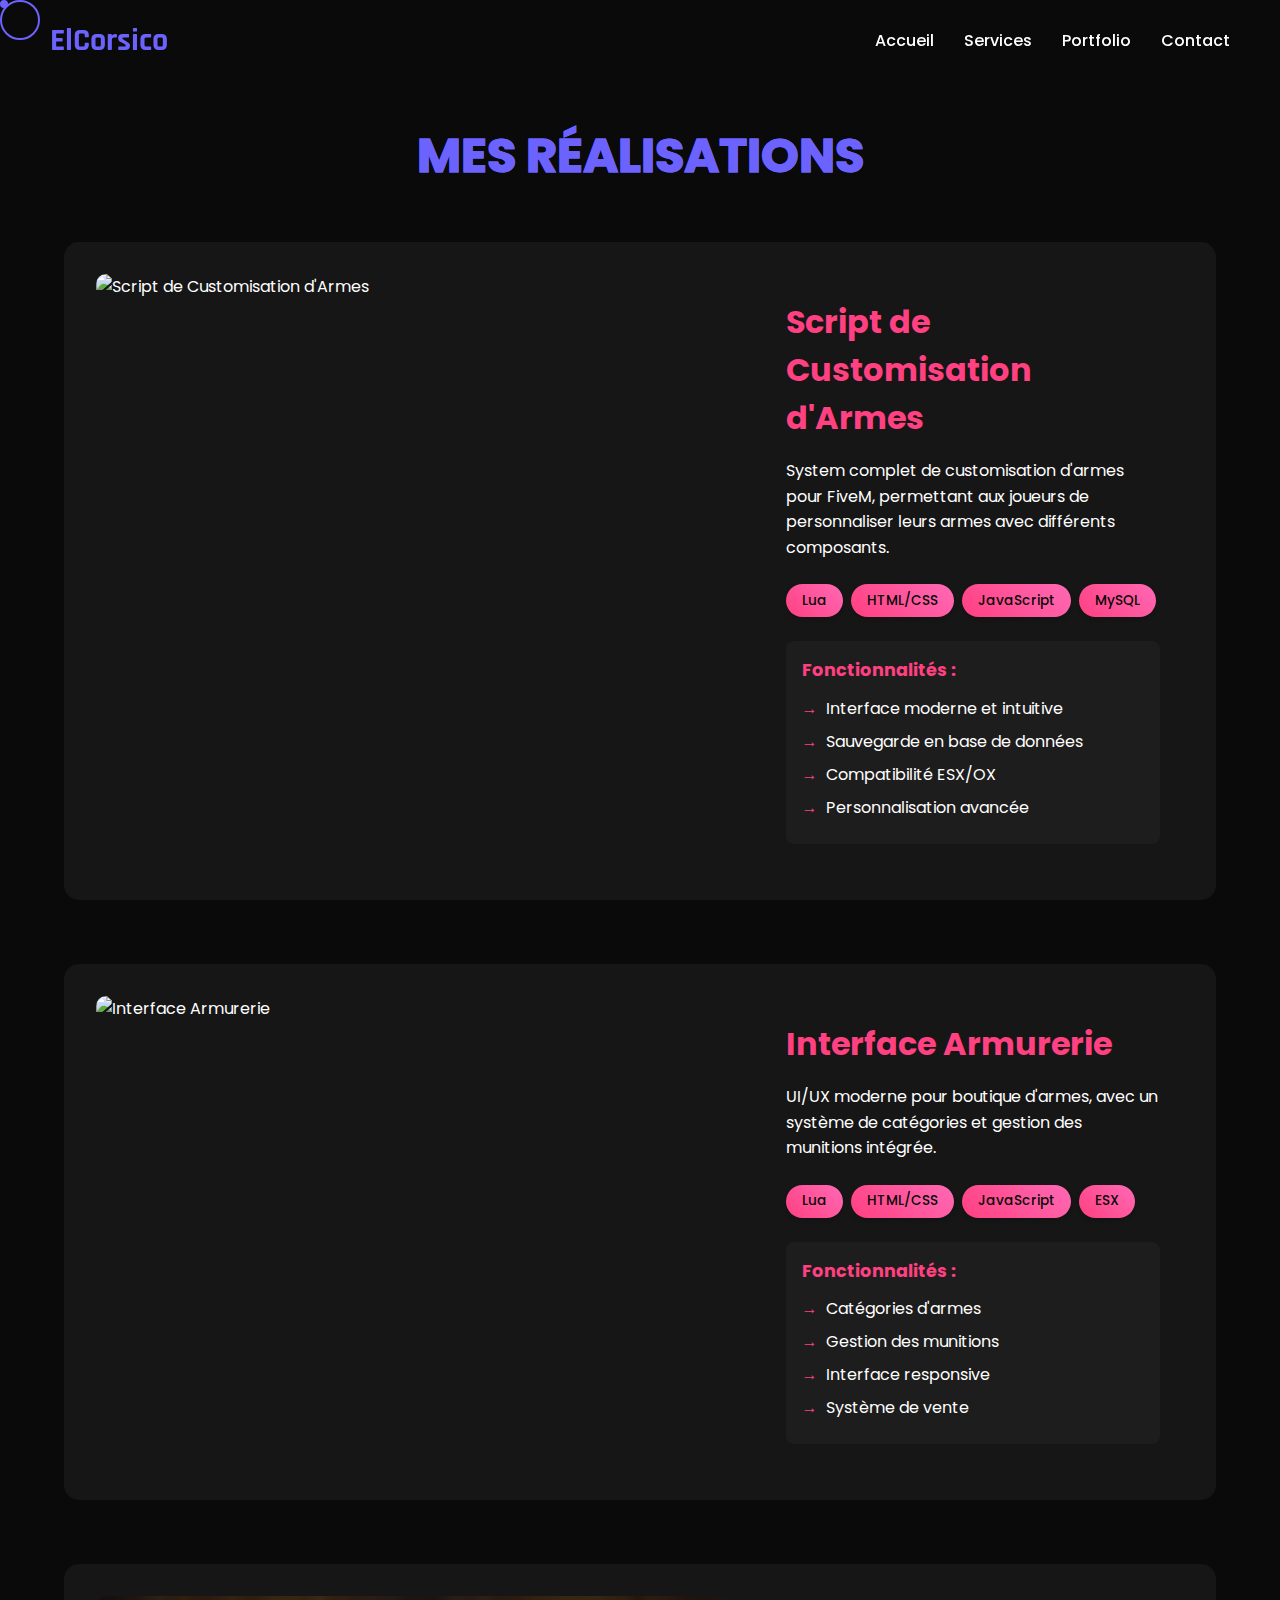
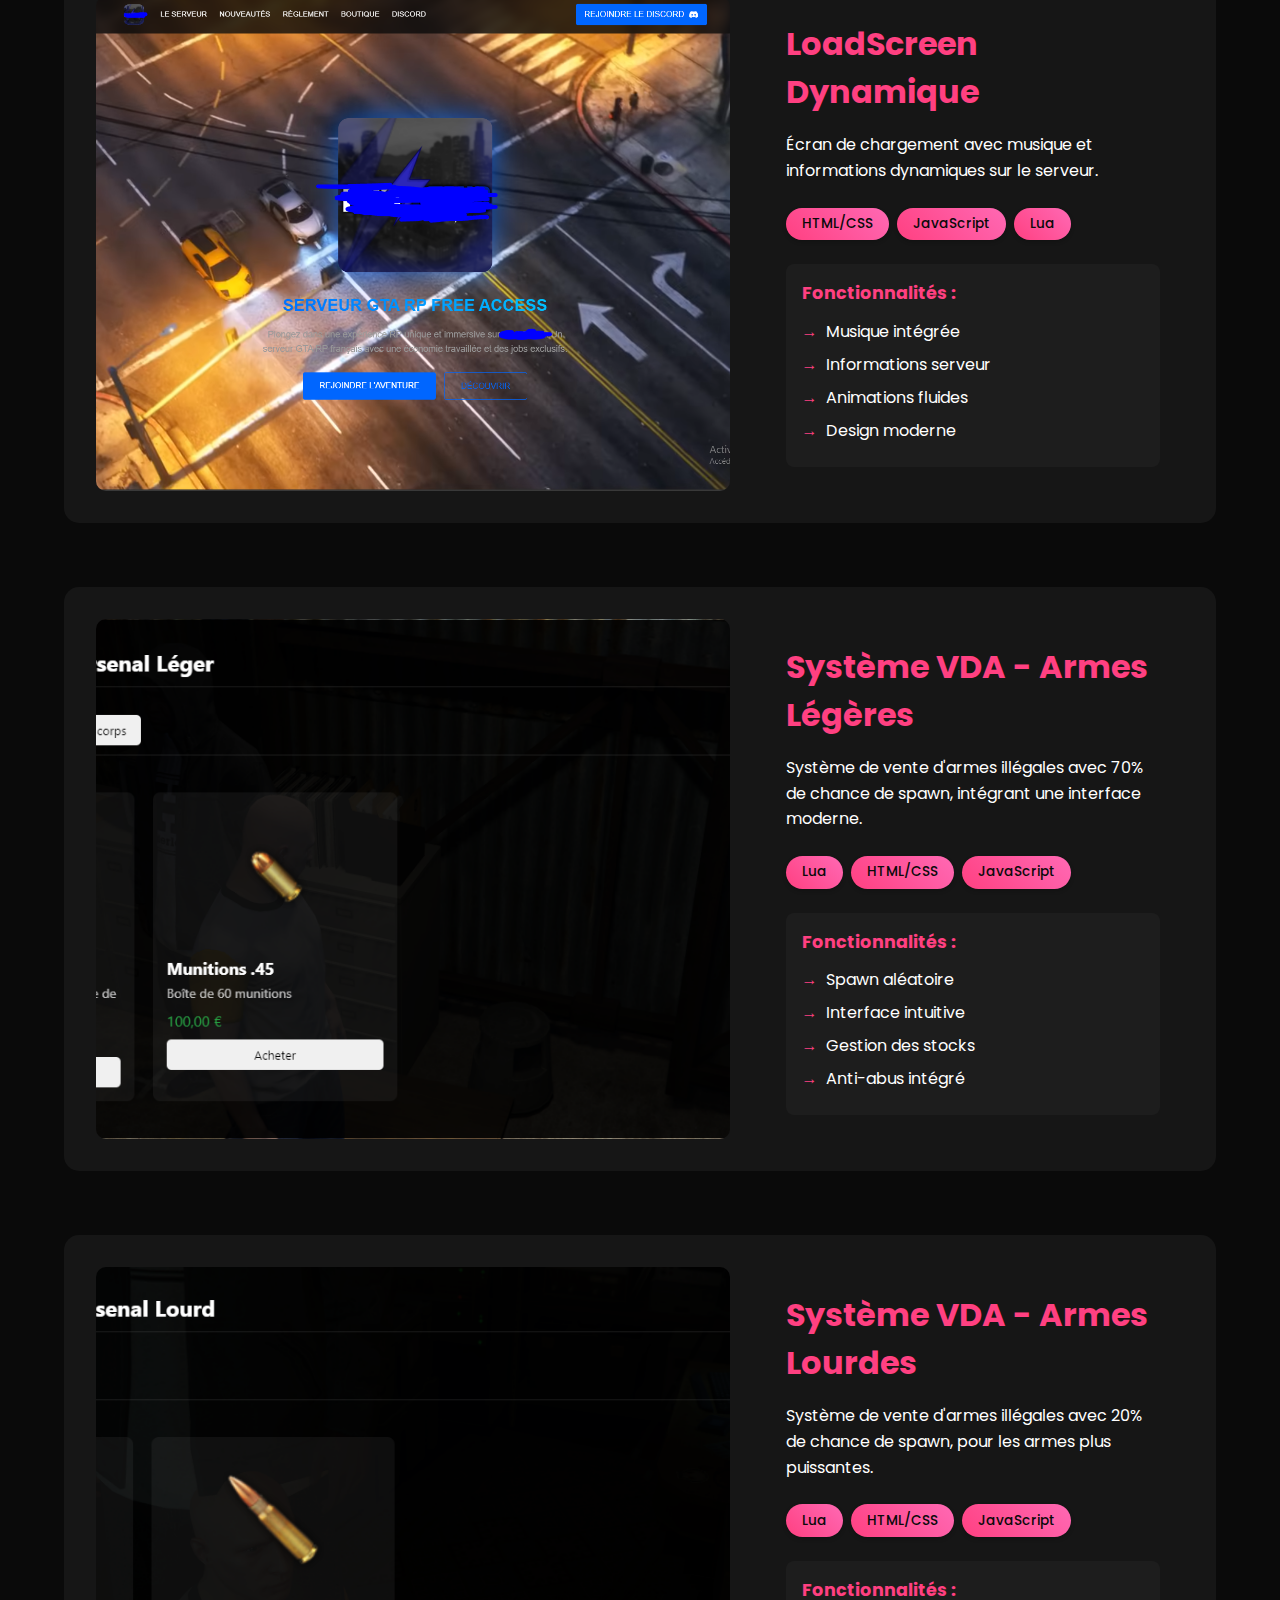
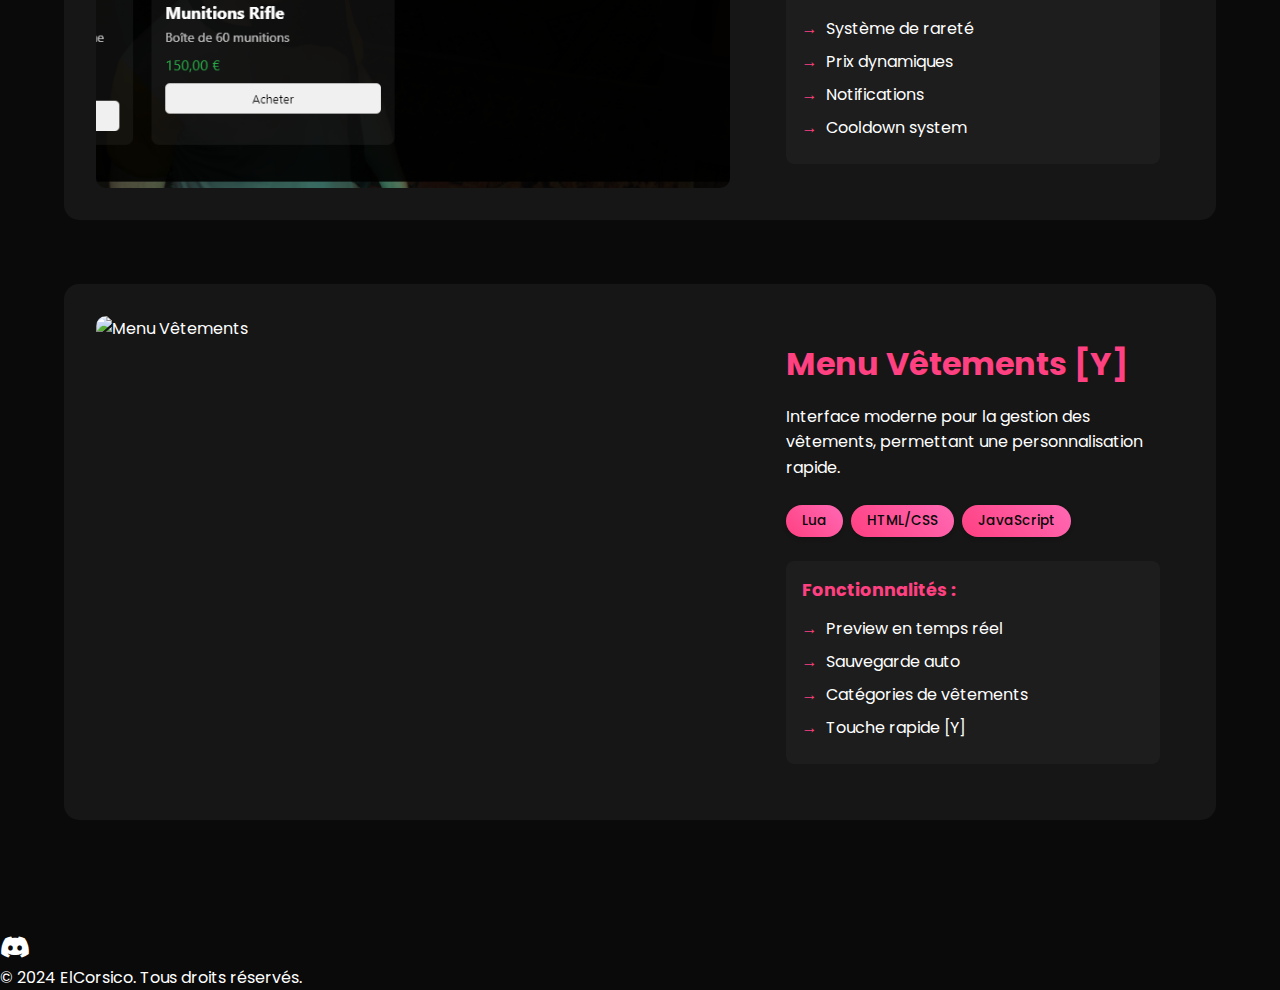
==== realisations.html @ cbb89001 "feat: ajout de la page réalisations avec tous les projets" ====
<!DOCTYPE html>
<html lang="fr">
<head>
    <meta charset="UTF-8">
    <meta name="viewport" content="width=device-width, initial-scale=1.0">
    <title>Réalisations - ElCorsico</title>
    <link rel="stylesheet" href="css/style.css">
    <link rel="stylesheet" href="https://cdnjs.cloudflare.com/ajax/libs/font-awesome/6.0.0/css/all.min.css">
    <link href="https://fonts.googleapis.com/css2?family=Poppins:wght@300;400;500;600;700&family=Rajdhani:wght@300;400;500;600;700&display=swap" rel="stylesheet">
</head>
<body>
    <div class="cursor"></div>
    <div class="cursor-follower"></div>

    <div class="loading-screen">
        <div class="loading-animation">
            <div class="circle"></div>
            <div class="circle"></div>
            <div class="circle"></div>
        </div>
    </div>

    <nav class="navbar">
        <div class="logo">ElCorsico</div>
        <div class="nav-links">
            <a href="index.html#home" class="nav-link">Accueil</a>
            <a href="index.html#services" class="nav-link">Services</a>
            <a href="index.html#portfolio" class="nav-link">Portfolio</a>
            <a href="index.html#contact" class="nav-link">Contact</a>
        </div>
    </nav>

    <section class="realisations-page">
        <h1 class="section-title" data-text="MES RÉALISATIONS">MES RÉALISATIONS</h1>
        
        <div class="realisations-grid">
            <!-- Script de Customisation d'Armes -->
            <div class="realisation-item">
                <div class="realisation-image">
                    <img src="assets/project1.png" alt="Script de Customisation d'Armes">
                </div>
                <div class="realisation-content">
                    <h3>Script de Customisation d'Armes</h3>
                    <p class="realisation-description">System complet de customisation d'armes pour FiveM, permettant aux joueurs de personnaliser leurs armes avec différents composants.</p>
                    <div class="realisation-tech">
                        <span class="tech-tag">Lua</span>
                        <span class="tech-tag">HTML/CSS</span>
                        <span class="tech-tag">JavaScript</span>
                        <span class="tech-tag">MySQL</span>
                    </div>
                    <div class="realisation-features">
                        <h4>Fonctionnalités :</h4>
                        <ul>
                            <li>Interface moderne et intuitive</li>
                            <li>Sauvegarde en base de données</li>
                            <li>Compatibilité ESX/OX</li>
                            <li>Personnalisation avancée</li>
                        </ul>
                    </div>
                </div>
            </div>

            <!-- Interface Armurerie -->
            <div class="realisation-item">
                <div class="realisation-image">
                    <img src="assets/project2.png" alt="Interface Armurerie">
                </div>
                <div class="realisation-content">
                    <h3>Interface Armurerie</h3>
                    <p class="realisation-description">UI/UX moderne pour boutique d'armes, avec un système de catégories et gestion des munitions intégrée.</p>
                    <div class="realisation-tech">
                        <span class="tech-tag">Lua</span>
                        <span class="tech-tag">HTML/CSS</span>
                        <span class="tech-tag">JavaScript</span>
                        <span class="tech-tag">ESX</span>
                    </div>
                    <div class="realisation-features">
                        <h4>Fonctionnalités :</h4>
                        <ul>
                            <li>Catégories d'armes</li>
                            <li>Gestion des munitions</li>
                            <li>Interface responsive</li>
                            <li>Système de vente</li>
                        </ul>
                    </div>
                </div>
            </div>

            <!-- LoadScreen Dynamique -->
            <div class="realisation-item">
                <div class="realisation-image">
                    <img src="assets/project3.png" alt="LoadScreen Dynamique">
                </div>
                <div class="realisation-content">
                    <h3>LoadScreen Dynamique</h3>
                    <p class="realisation-description">Écran de chargement avec musique et informations dynamiques sur le serveur.</p>
                    <div class="realisation-tech">
                        <span class="tech-tag">HTML/CSS</span>
                        <span class="tech-tag">JavaScript</span>
                        <span class="tech-tag">Lua</span>
                    </div>
                    <div class="realisation-features">
                        <h4>Fonctionnalités :</h4>
                        <ul>
                            <li>Musique intégrée</li>
                            <li>Informations serveur</li>
                            <li>Animations fluides</li>
                            <li>Design moderne</li>
                        </ul>
                    </div>
                </div>
            </div>

            <!-- VDA Armes Légères -->
            <div class="realisation-item">
                <div class="realisation-image">
                    <img src="assets/vda-light.png" alt="VDA Armes Légères">
                </div>
                <div class="realisation-content">
                    <h3>Système VDA - Armes Légères</h3>
                    <p class="realisation-description">Système de vente d'armes illégales avec 70% de chance de spawn, intégrant une interface moderne.</p>
                    <div class="realisation-tech">
                        <span class="tech-tag">Lua</span>
                        <span class="tech-tag">HTML/CSS</span>
                        <span class="tech-tag">JavaScript</span>
                    </div>
                    <div class="realisation-features">
                        <h4>Fonctionnalités :</h4>
                        <ul>
                            <li>Spawn aléatoire</li>
                            <li>Interface intuitive</li>
                            <li>Gestion des stocks</li>
                            <li>Anti-abus intégré</li>
                        </ul>
                    </div>
                </div>
            </div>

            <!-- VDA Armes Lourdes -->
            <div class="realisation-item">
                <div class="realisation-image">
                    <img src="assets/vda-heavy.png" alt="VDA Armes Lourdes">
                </div>
                <div class="realisation-content">
                    <h3>Système VDA - Armes Lourdes</h3>
                    <p class="realisation-description">Système de vente d'armes illégales avec 20% de chance de spawn, pour les armes plus puissantes.</p>
                    <div class="realisation-tech">
                        <span class="tech-tag">Lua</span>
                        <span class="tech-tag">HTML/CSS</span>
                        <span class="tech-tag">JavaScript</span>
                    </div>
                    <div class="realisation-features">
                        <h4>Fonctionnalités :</h4>
                        <ul>
                            <li>Système de rareté</li>
                            <li>Prix dynamiques</li>
                            <li>Notifications</li>
                            <li>Cooldown system</li>
                        </ul>
                    </div>
                </div>
            </div>

            <!-- Menu Vêtements -->
            <div class="realisation-item">
                <div class="realisation-image">
                    <img src="assets/clothing-menu.png" alt="Menu Vêtements">
                </div>
                <div class="realisation-content">
                    <h3>Menu Vêtements [Y]</h3>
                    <p class="realisation-description">Interface moderne pour la gestion des vêtements, permettant une personnalisation rapide.</p>
                    <div class="realisation-tech">
                        <span class="tech-tag">Lua</span>
                        <span class="tech-tag">HTML/CSS</span>
                        <span class="tech-tag">JavaScript</span>
                    </div>
                    <div class="realisation-features">
                        <h4>Fonctionnalités :</h4>
                        <ul>
                            <li>Preview en temps réel</li>
                            <li>Sauvegarde auto</li>
                            <li>Catégories de vêtements</li>
                            <li>Touche rapide [Y]</li>
                        </ul>
                    </div>
                </div>
            </div>
        </div>
    </section>

    <footer>
        <div class="footer-content">
            <div class="social-links">
                <a href="https://discord.gg/ysUvsuAny9" class="social-link" target="_blank">
                    <i class="fab fa-discord"></i>
                </a>
            </div>
            <p class="copyright">© 2024 ElCorsico. Tous droits réservés.</p>
        </div>
    </footer>

    <script src="js/main.js"></script>
</body>
</html>
---- css/style.css ----
:root {
    --primary-color: #6C63FF;
    --secondary-color: #4CAF50;
    --text-color: #ffffff;
    --background-color: #0a0a0a;
    --accent-color: #FF4081;
    --gradient-end: #FF69B4;
}

* {
    margin: 0;
    padding: 0;
    box-sizing: border-box;
    cursor: none;
}

body {
    font-family: 'Poppins', sans-serif;
    background-color: var(--background-color);
    color: var(--text-color);
    overflow-x: hidden;
}

/* Curseur personnalisé */
.cursor {
    width: 8px;
    height: 8px;
    background: var(--primary-color);
    border-radius: 50%;
    position: fixed;
    pointer-events: none;
    z-index: 9999;
}

.cursor-follower {
    width: 40px;
    height: 40px;
    border: 2px solid var(--primary-color);
    border-radius: 50%;
    position: fixed;
    pointer-events: none;
    transition: transform 0.1s;
    z-index: 9998;
}

/* Écran de chargement */
.loading-screen {
    position: fixed;
    top: 0;
    left: 0;
    width: 100%;
    height: 100%;
    background: var(--background-color);
    display: flex;
    justify-content: center;
    align-items: center;
    z-index: 9999;
    transition: opacity 0.5s ease;
}

.loading-animation {
    display: flex;
    gap: 0.5rem;
}

.loading-animation .circle {
    width: 20px;
    height: 20px;
    background: var(--accent-color);
    border-radius: 50%;
    animation: bounce 0.5s ease-in-out infinite;
}

.loading-animation .circle:nth-child(2) {
    animation-delay: 0.1s;
}

.loading-animation .circle:nth-child(3) {
    animation-delay: 0.2s;
}

@keyframes bounce {
    0%, 100% {
        transform: translateY(0);
    }
    50% {
        transform: translateY(-20px);
    }
}

/* Navigation */
.navbar {
    position: fixed;
    top: 0;
    width: 100%;
    padding: 20px 50px;
    display: flex;
    justify-content: space-between;
    align-items: center;
    z-index: 100;
    backdrop-filter: blur(10px);
    background: rgba(10, 10, 10, 0.8);
}

.logo {
    font-family: 'Rajdhani', sans-serif;
    font-size: 2em;
    font-weight: 700;
    color: var(--primary-color);
}

.nav-links {
    display: flex;
    gap: 30px;
}

.nav-link {
    color: var(--text-color);
    text-decoration: none;
    font-weight: 500;
    position: relative;
    padding: 5px 0;
}

.nav-link::after {
    content: '';
    position: absolute;
    bottom: 0;
    left: 0;
    width: 0;
    height: 2px;
    background: var(--primary-color);
    transition: width 0.3s ease;
}

.nav-link:hover::after {
    width: 100%;
}

/* Hero Section */
.hero {
    height: 100vh;
    display: flex;
    flex-direction: column;
    justify-content: center;
    align-items: center;
    position: relative;
    overflow: hidden;
}

.glitch-container {
    position: relative;
}

.glitch {
    font-size: 4em;
    font-weight: 700;
    text-transform: uppercase;
    position: relative;
    text-shadow: 0.05em 0 0 var(--accent-color), -0.025em -0.05em 0 var(--secondary-color),
                 0.025em 0.05em 0 var(--primary-color);
    animation: glitch 1s infinite;
}

.glitch span {
    position: absolute;
    top: 0;
    left: 0;
}

@keyframes glitch {
    0% { transform: none; opacity: 1; }
    7% { transform: skew(-0.5deg, -0.9deg); opacity: 0.75; }
    10% { transform: none; opacity: 1; }
    27% { transform: none; opacity: 1; }
    30% { transform: skew(0.8deg, -0.1deg); opacity: 0.75; }
    35% { transform: none; opacity: 1; }
    52% { transform: none; opacity: 1; }
    55% { transform: skew(-1deg, 0.2deg); opacity: 0.75; }
    50% { transform: none; opacity: 1; }
    72% { transform: none; opacity: 1; }
    75% { transform: skew(0.4deg, 1deg); opacity: 0.75; }
    80% { transform: none; opacity: 1; }
    100% { transform: none; opacity: 1; }
}

.typing-text {
    font-size: 1.5em;
    margin: 20px 0;
    opacity: 0.8;
}

.cta-button {
    display: inline-block;
    padding: 15px 30px;
    background: var(--primary-color);
    color: white;
    text-decoration: none;
    border-radius: 30px;
    font-weight: 500;
    margin-top: 30px;
    position: relative;
    overflow: hidden;
    transition: transform 0.3s ease;
}

.cta-button::before {
    content: '';
    position: absolute;
    top: 0;
    left: 0;
    width: 100%;
    height: 100%;
    background: linear-gradient(45deg, transparent, rgba(255, 255, 255, 0.2), transparent);
    transform: translateX(-100%);
    transition: transform 0.6s ease;
}

.cta-button:hover {
    transform: scale(1.05);
}

.cta-button:hover::before {
    transform: translateX(100%);
}

/* Services Section */
.services {
    padding: 100px 50px;
}

.section-title {
    font-size: 3em;
    text-align: center;
    margin-bottom: 50px;
    position: relative;
    color: transparent;
    -webkit-text-stroke: 1px var(--primary-color);
}

.section-title::after {
    content: attr(data-text);
    position: absolute;
    left: 0;
    top: 0;
    width: 100%;
    height: 100%;
    color: var(--primary-color);
    animation: fillText 5s infinite;
}

@keyframes fillText {
    0%, 100% { clip-path: polygon(0 100%, 100% 100%, 100% 100%, 0 100%); }
    50% { clip-path: polygon(0 0, 100% 0, 100% 100%, 0 100%); }
}

.services-grid {
    display: grid;
    grid-template-columns: repeat(auto-fit, minmax(300px, 1fr));
    gap: 30px;
    margin-top: 50px;
}

.service-card {
    background: rgba(255, 255, 255, 0.05);
    padding: 30px;
    border-radius: 15px;
    text-align: center;
    transition: transform 0.3s ease;
    position: relative;
    overflow: hidden;
}

.service-card::before {
    content: '';
    position: absolute;
    top: 0;
    left: 0;
    width: 100%;
    height: 100%;
    background: linear-gradient(45deg, transparent, rgba(108, 99, 255, 0.1), transparent);
    transform: translateY(100%);
    transition: transform 0.6s ease;
}

.service-card:hover {
    transform: translateY(-10px);
}

.service-card:hover::before {
    transform: translateY(0);
}

.service-icon {
    font-size: 2.5em;
    color: var(--primary-color);
    margin-bottom: 20px;
}

/* Portfolio Section */
.portfolio {
    padding: 100px 50px;
    background: #0d0d0d;
}

.portfolio-grid {
    display: grid;
    grid-template-columns: repeat(auto-fit, minmax(300px, 1fr));
    gap: 30px;
}

.portfolio-item {
    position: relative;
    overflow: hidden;
    border-radius: 15px;
    aspect-ratio: 16/9;
}

.portfolio-item img {
    width: 100%;
    height: 100%;
    object-fit: cover;
    transition: transform 0.6s ease;
}

.portfolio-overlay {
    position: absolute;
    bottom: -100%;
    left: 0;
    width: 100%;
    padding: 20px;
    background: rgba(108, 99, 255, 0.9);
    transition: bottom 0.3s ease;
}

.portfolio-item:hover img {
    transform: scale(1.1);
}

.portfolio-item:hover .portfolio-overlay {
    bottom: 0;
}

/* Contact Section */
.contact {
    padding: 100px 50px;
}

.contact-container {
    display: grid;
    grid-template-columns: 1fr 1fr;
    gap: 50px;
    max-width: 1200px;
    margin: 0 auto;
}

.contact-info {
    padding: 30px;
}

.social-links {
    display: flex;
    gap: 20px;
    margin-top: 30px;
}

.social-link {
    font-size: 1.5em;
    color: var(--text-color);
    transition: color 0.3s ease;
}

.social-link:hover {
    color: var(--primary-color);
}

.contact-form {
    display: flex;
    flex-direction: column;
    gap: 20px;
}

.form-group {
    position: relative;
}

.form-group input,
.form-group textarea {
    width: 100%;
    padding: 15px;
    background: rgba(255, 255, 255, 0.05);
    border: none;
    border-radius: 5px;
    color: var(--text-color);
    font-size: 1em;
}

.form-group label {
    position: absolute;
    left: 15px;
    top: 15px;
    color: rgba(255, 255, 255, 0.5);
    transition: transform 0.3s ease, color 0.3s ease;
    pointer-events: none;
}

.form-group input:focus + label,
.form-group input:valid + label,
.form-group textarea:focus + label,
.form-group textarea:valid + label {
    transform: translateY(-25px);
    color: var(--primary-color);
    font-size: 0.8em;
}

.submit-btn {
    padding: 15px 30px;
    background: var(--primary-color);
    color: white;
    border: none;
    border-radius: 30px;
    font-weight: 500;
    cursor: pointer;
    transition: transform 0.3s ease;
}

.submit-btn:hover {
    transform: scale(1.05);
}

/* Footer */
.footer {
    padding: 30px 50px;
    background: rgba(255, 255, 255, 0.05);
    text-align: center;
}

/* Animations de défilement */
.scroll-indicator {
    position: absolute;
    bottom: 30px;
    left: 50%;
    transform: translateX(-50%);
}

.mouse {
    width: 30px;
    height: 50px;
    border: 2px solid var(--text-color);
    border-radius: 15px;
    position: relative;
}

.wheel {
    width: 4px;
    height: 8px;
    background: var(--text-color);
    position: absolute;
    top: 10px;
    left: 50%;
    transform: translateX(-50%);
    border-radius: 2px;
    animation: scroll 1.5s infinite;
}

@keyframes scroll {
    0% { transform: translate(-50%, 0); opacity: 1; }
    100% { transform: translate(-50%, 20px); opacity: 0; }
}

/* Responsive Design */
@media (max-width: 768px) {
    .navbar {
        padding: 20px;
    }

    .nav-links {
        display: none;
    }

    .glitch {
        font-size: 2em;
    }

    .contact-container {
        grid-template-columns: 1fr;
    }
}

/* Animations au défilement */
.fade-in {
    opacity: 0;
    transform: translateY(50px);
    transition: opacity 0.6s ease, transform 0.6s ease;
}

.fade-in.visible {
    opacity: 1;
    transform: translateY(0);
}

/* Styles pour la page des réalisations */
.realisations-page {
    padding: 120px 5% 80px;
    min-height: 100vh;
    background: var(--background-color);
}

.realisations-grid {
    display: grid;
    grid-template-columns: 1fr;
    gap: 4rem;
    margin-top: 3rem;
}

.realisation-item {
    background: rgba(255, 255, 255, 0.05);
    border-radius: 15px;
    overflow: hidden;
    transition: transform 0.3s ease;
    display: grid;
    grid-template-columns: 1.5fr 1fr;
    gap: 2rem;
    padding: 2rem;
}

.realisation-item:hover {
    transform: translateY(-10px);
}

.realisation-image {
    position: relative;
    overflow: hidden;
    border-radius: 10px;
}

.realisation-image img {
    width: 100%;
    height: 100%;
    object-fit: cover;
    transition: transform 0.3s ease;
}

.realisation-item:hover .realisation-image img {
    transform: scale(1.05);
}

.realisation-content {
    padding: 1.5rem;
}

.realisation-content h3 {
    font-size: 2rem;
    margin-bottom: 1rem;
    color: var(--accent-color);
}

.realisation-description {
    color: var(--text-color);
    margin-bottom: 1.5rem;
    line-height: 1.6;
}

.realisation-tech {
    display: flex;
    flex-wrap: wrap;
    gap: 0.5rem;
    margin-bottom: 1.5rem;
}

.tech-tag {
    background: linear-gradient(45deg, var(--accent-color), var(--gradient-end));
    color: var(--background-color);
    padding: 0.4rem 1rem;
    border-radius: 20px;
    font-size: 0.85rem;
    font-weight: 500;
    box-shadow: 0 2px 4px rgba(0, 0, 0, 0.2);
    transition: transform 0.3s ease, box-shadow 0.3s ease;
}

.tech-tag:hover {
    transform: translateY(-2px);
    box-shadow: 0 4px 8px rgba(0, 0, 0, 0.3);
}

.realisation-features {
    margin-top: 1.5rem;
    background: rgba(255, 255, 255, 0.03);
    padding: 1rem;
    border-radius: 8px;
}

.realisation-features h4 {
    color: var(--accent-color);
    margin-bottom: 0.8rem;
    font-size: 1.1rem;
}

.realisation-features ul {
    list-style: none;
    padding: 0;
}

.realisation-features li {
    color: var(--text-color);
    margin-bottom: 0.5rem;
    padding-left: 1.5rem;
    position: relative;
}

.realisation-features li::before {
    content: "→";
    color: var(--accent-color);
    position: absolute;
    left: 0;
}

.view-live {
    display: inline-flex;
    align-items: center;
    gap: 0.5rem;
    color: var(--accent-color);
    text-decoration: none;
    font-weight: 500;
    transition: color 0.3s ease;
}

.view-live:hover {
    color: var(--text-color);
}

/* Responsive design pour la page réalisations */
@media (max-width: 1024px) {
    .realisation-item {
        grid-template-columns: 1fr;
    }
    
    .realisation-image {
        height: 300px;
    }
}

@media (max-width: 768px) {
    .realisations-page {
        padding: 100px 5% 60px;
    }
    
    .realisation-content h3 {
        font-size: 1.5rem;
    }
}
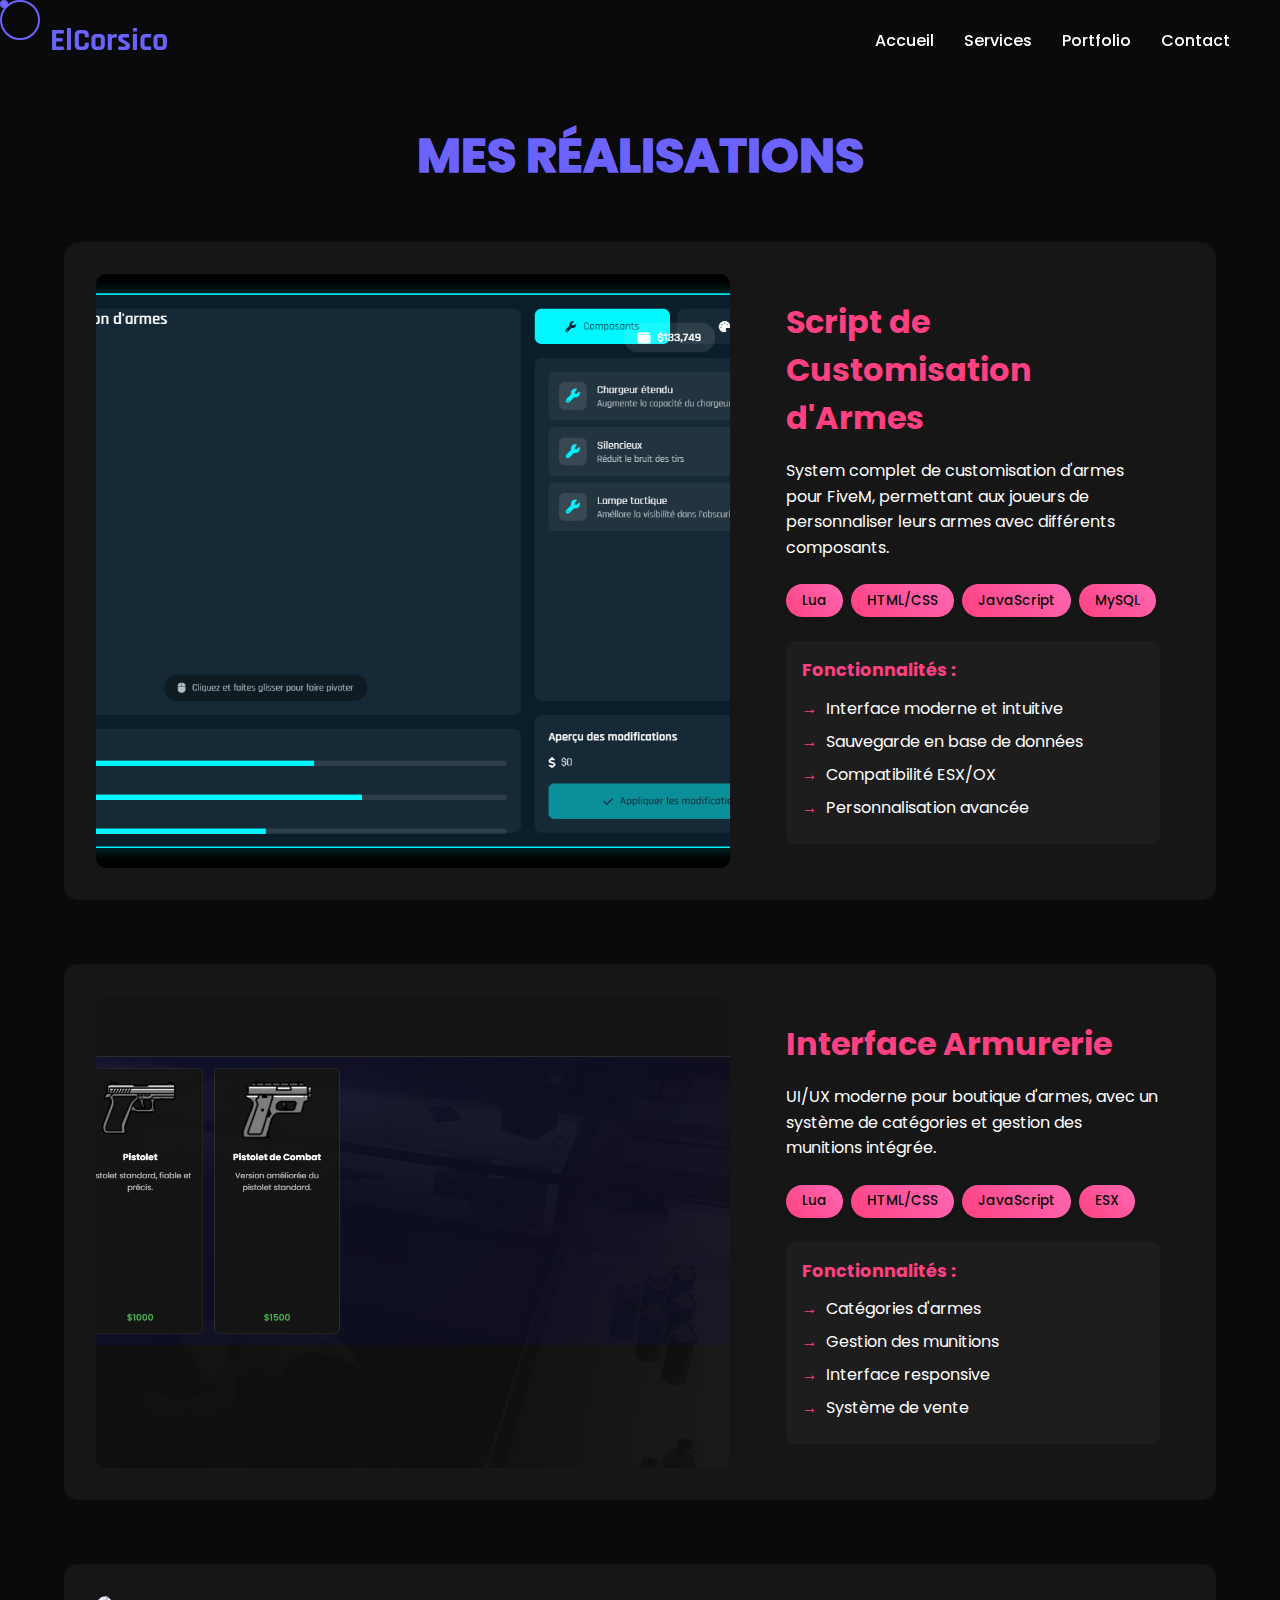
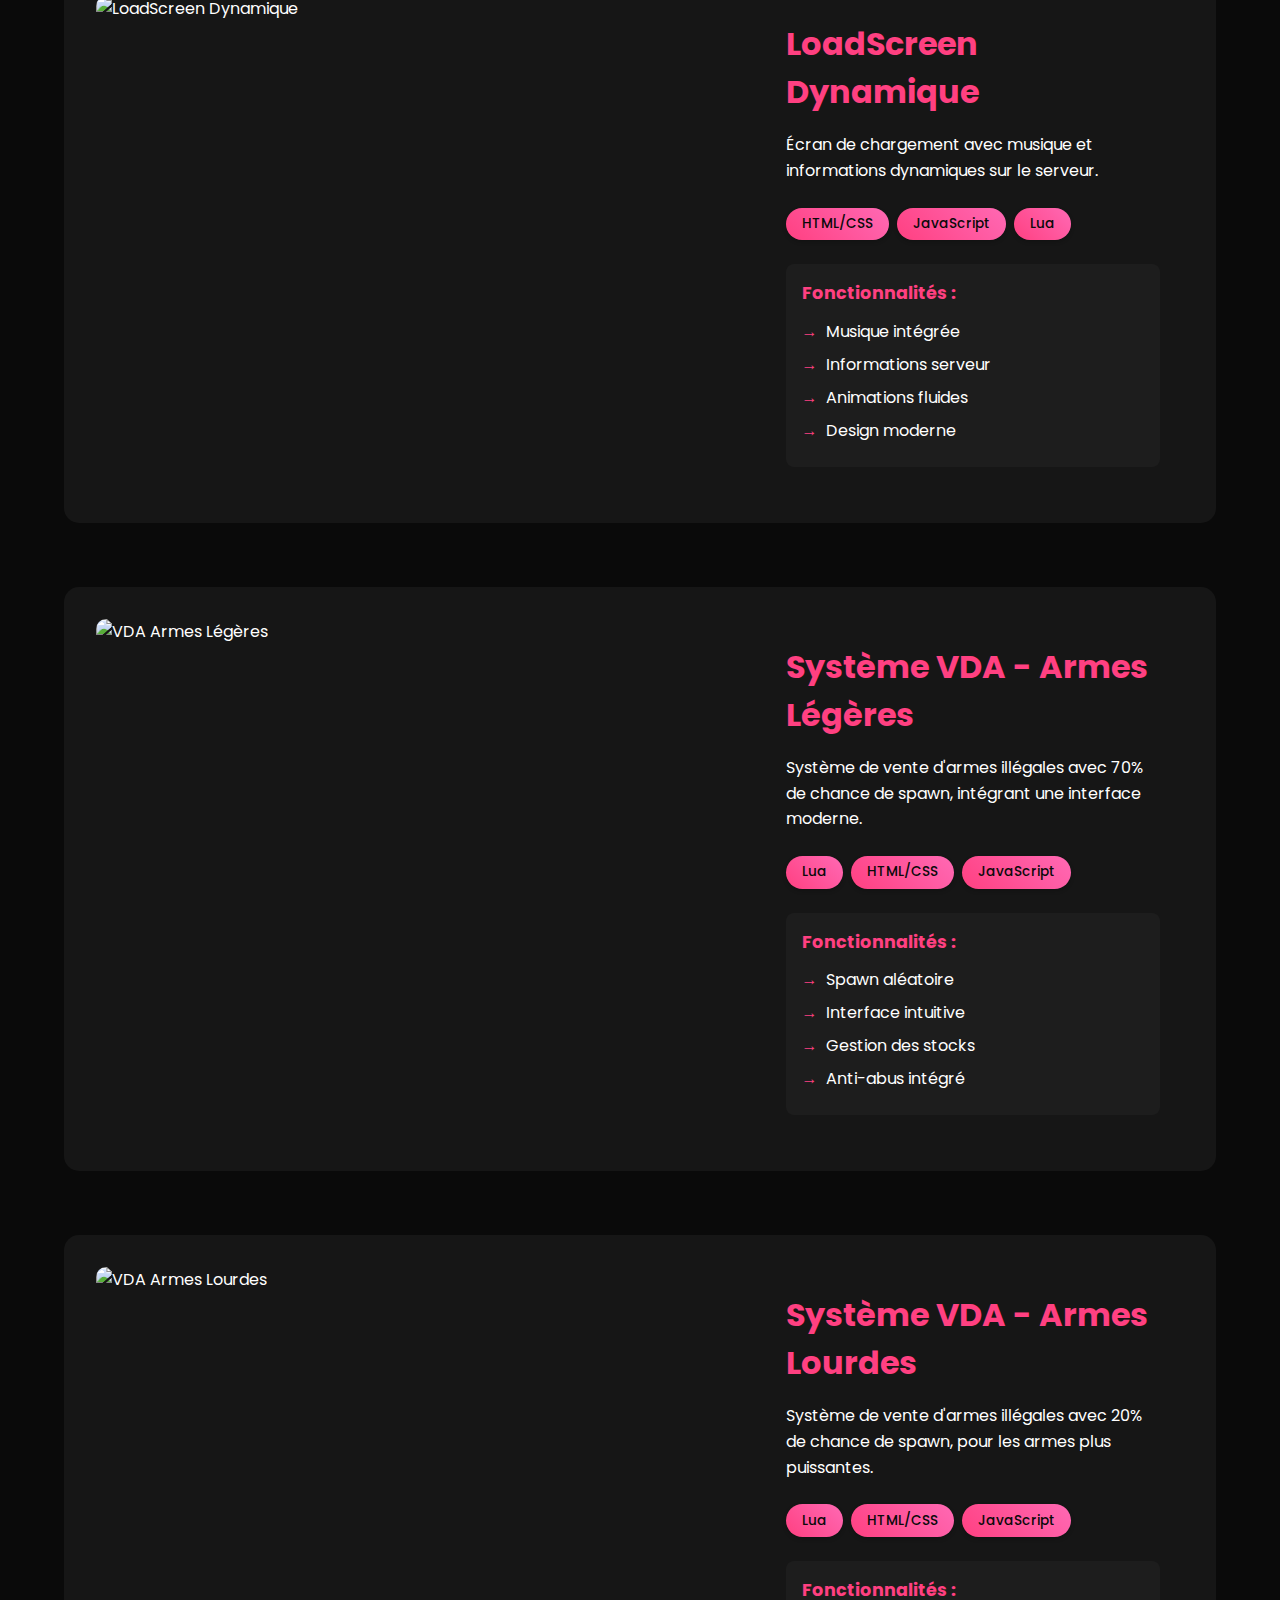
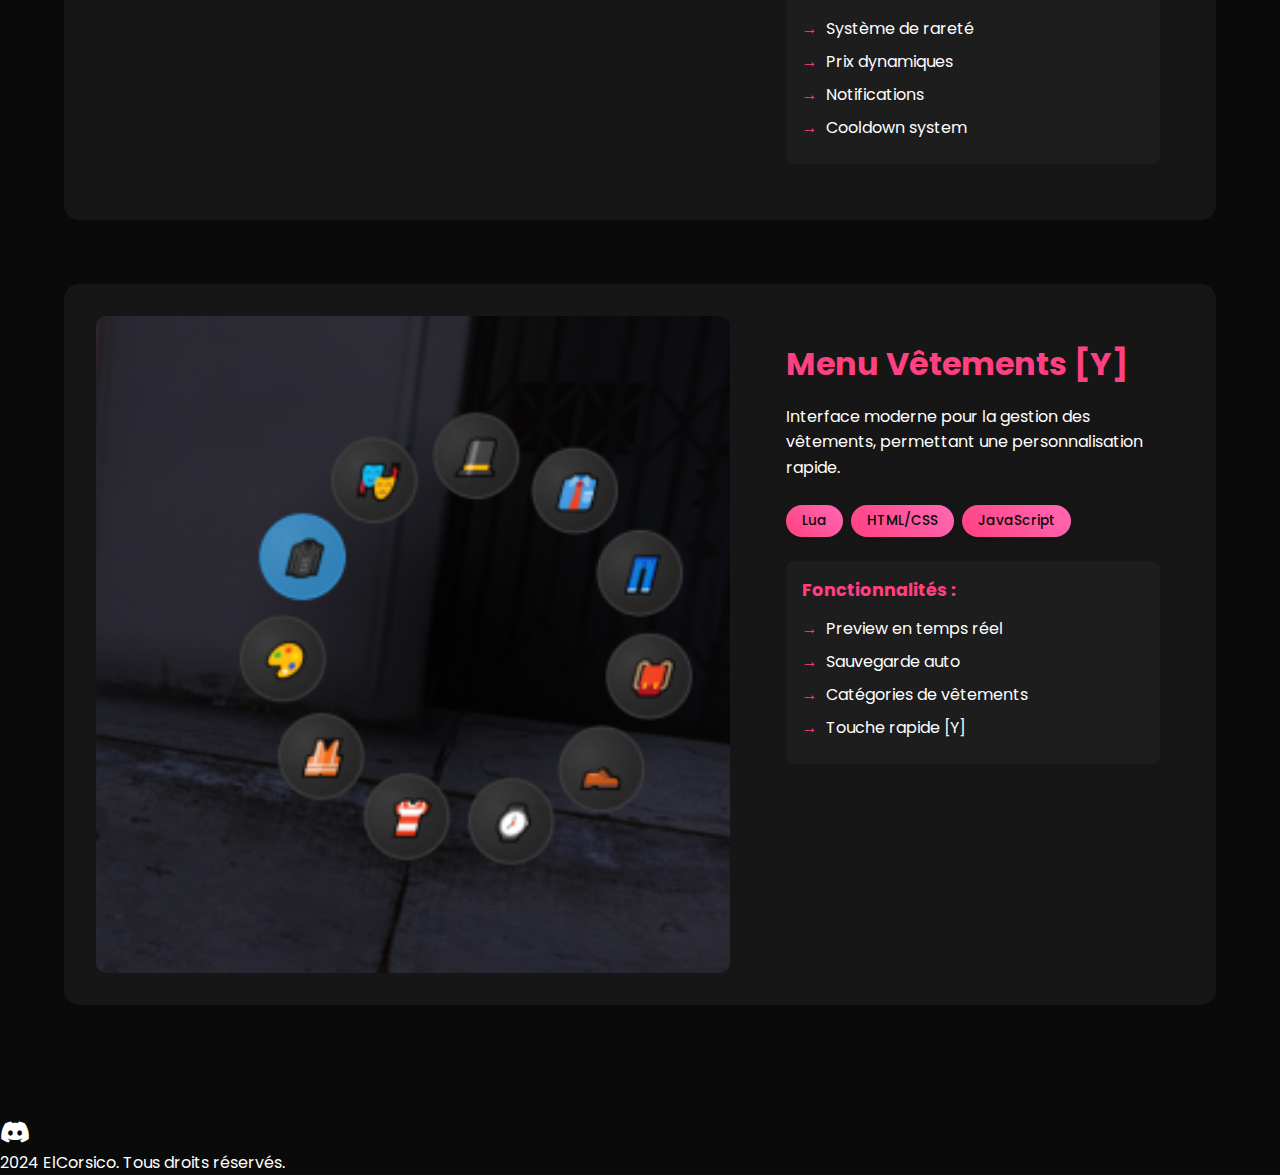
==== commit 06780acd: "fix: correction des extensions des images (.png -> .PNG)" ====
--- a/realisations.html
+++ b/realisations.html
@@ -37,7 +37,7 @@
             <!-- Script de Customisation d'Armes -->
             <div class="realisation-item">
                 <div class="realisation-image">
-                    <img src="assets/project1.png" alt="Script de Customisation d'Armes">
+                    <img src="assets/project1.PNG" alt="Script de Customisation d'Armes">
                 </div>
                 <div class="realisation-content">
                     <h3>Script de Customisation d'Armes</h3>
@@ -63,7 +63,7 @@
             <!-- Interface Armurerie -->
             <div class="realisation-item">
                 <div class="realisation-image">
-                    <img src="assets/project2.png" alt="Interface Armurerie">
+                    <img src="assets/project2.PNG" alt="Interface Armurerie">
                 </div>
                 <div class="realisation-content">
                     <h3>Interface Armurerie</h3>
@@ -89,7 +89,7 @@
             <!-- LoadScreen Dynamique -->
             <div class="realisation-item">
                 <div class="realisation-image">
-                    <img src="assets/project3.png" alt="LoadScreen Dynamique">
+                    <img src="assets/project3.PNG" alt="LoadScreen Dynamique">
                 </div>
                 <div class="realisation-content">
                     <h3>LoadScreen Dynamique</h3>
@@ -114,7 +114,7 @@
             <!-- VDA Armes Légères -->
             <div class="realisation-item">
                 <div class="realisation-image">
-                    <img src="assets/vda-light.png" alt="VDA Armes Légères">
+                    <img src="assets/vda-light.PNG" alt="VDA Armes Légères">
                 </div>
                 <div class="realisation-content">
                     <h3>Système VDA - Armes Légères</h3>
@@ -139,7 +139,7 @@
             <!-- VDA Armes Lourdes -->
             <div class="realisation-item">
                 <div class="realisation-image">
-                    <img src="assets/vda-heavy.png" alt="VDA Armes Lourdes">
+                    <img src="assets/vda-heavy.PNG" alt="VDA Armes Lourdes">
                 </div>
                 <div class="realisation-content">
                     <h3>Système VDA - Armes Lourdes</h3>
@@ -164,7 +164,7 @@
             <!-- Menu Vêtements -->
             <div class="realisation-item">
                 <div class="realisation-image">
-                    <img src="assets/clothing-menu.png" alt="Menu Vêtements">
+                    <img src="assets/clothing-menu.PNG" alt="Menu Vêtements">
                 </div>
                 <div class="realisation-content">
                     <h3>Menu Vêtements [Y]</h3>
@@ -195,7 +195,7 @@
                     <i class="fab fa-discord"></i>
                 </a>
             </div>
-            <p class="copyright">© 2024 ElCorsico. Tous droits réservés.</p>
+            <p class="copyright"> 2024 ElCorsico. Tous droits réservés.</p>
         </div>
     </footer>
 
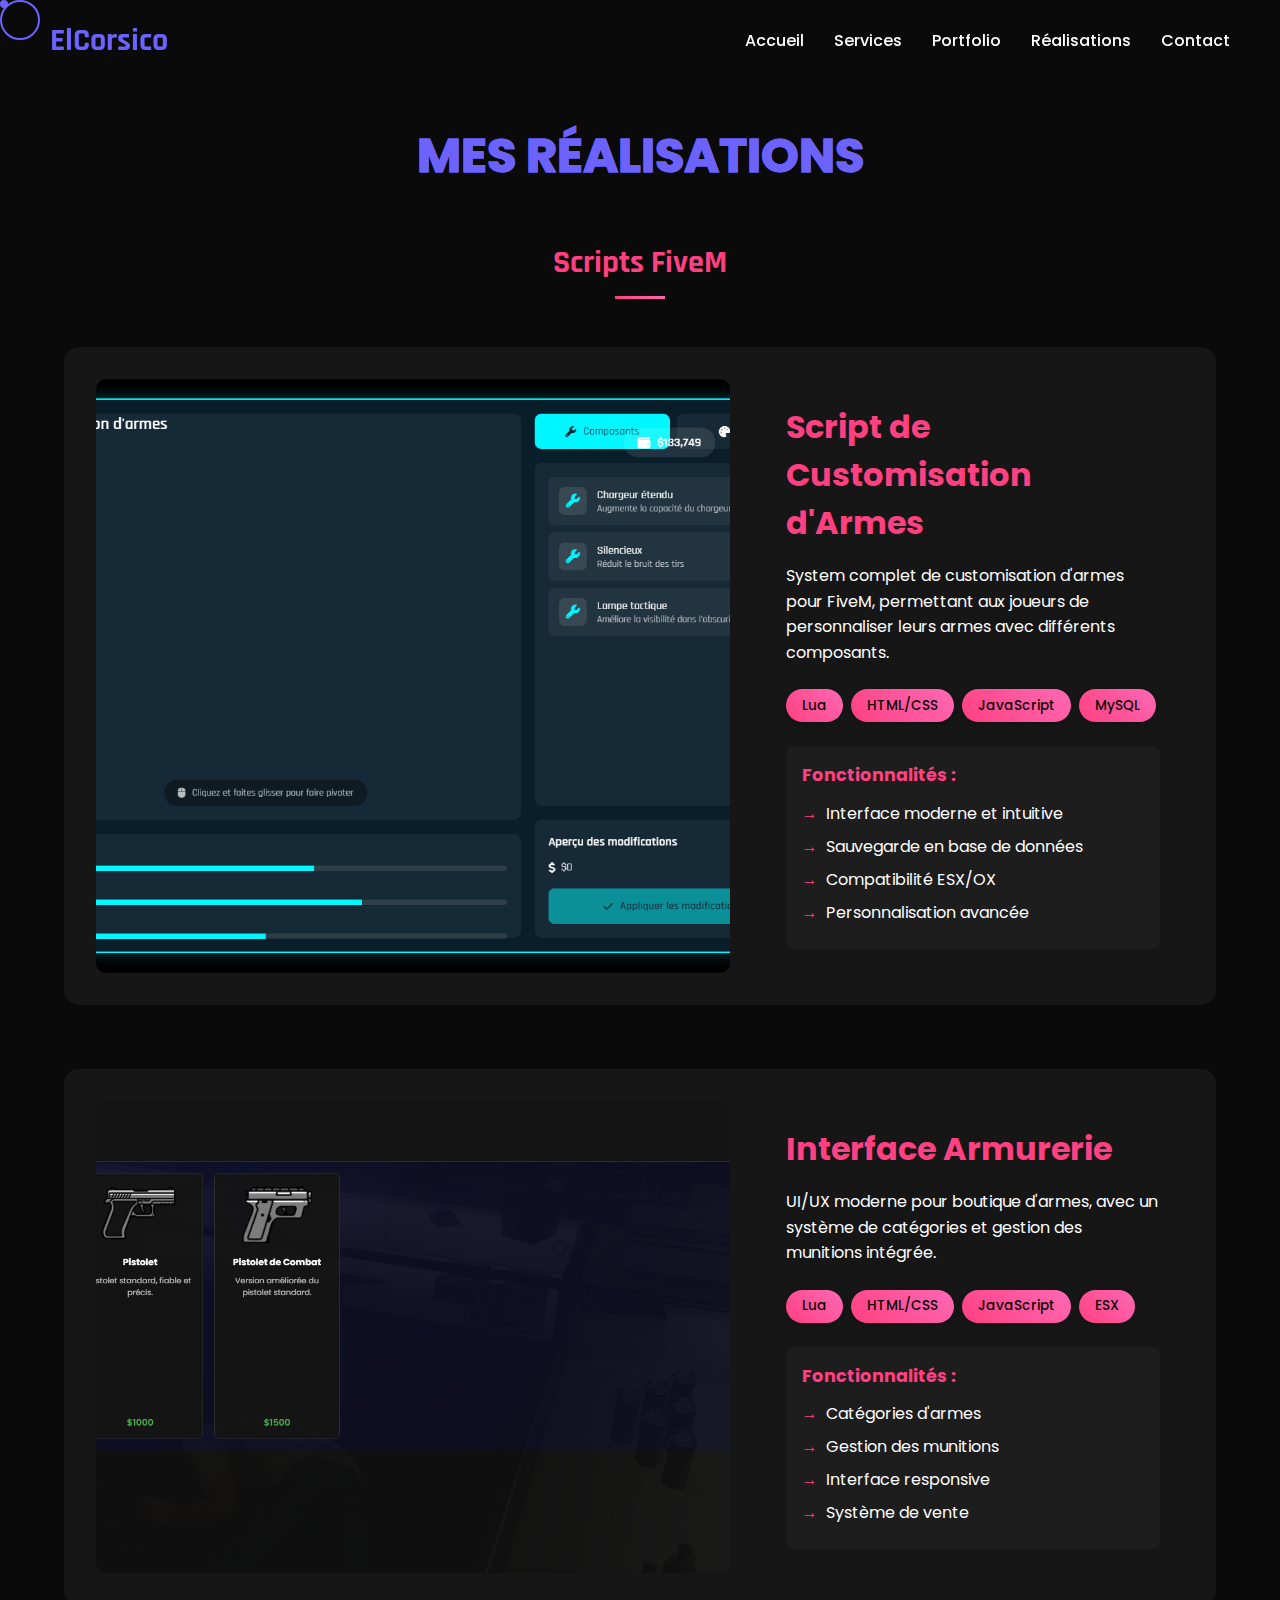
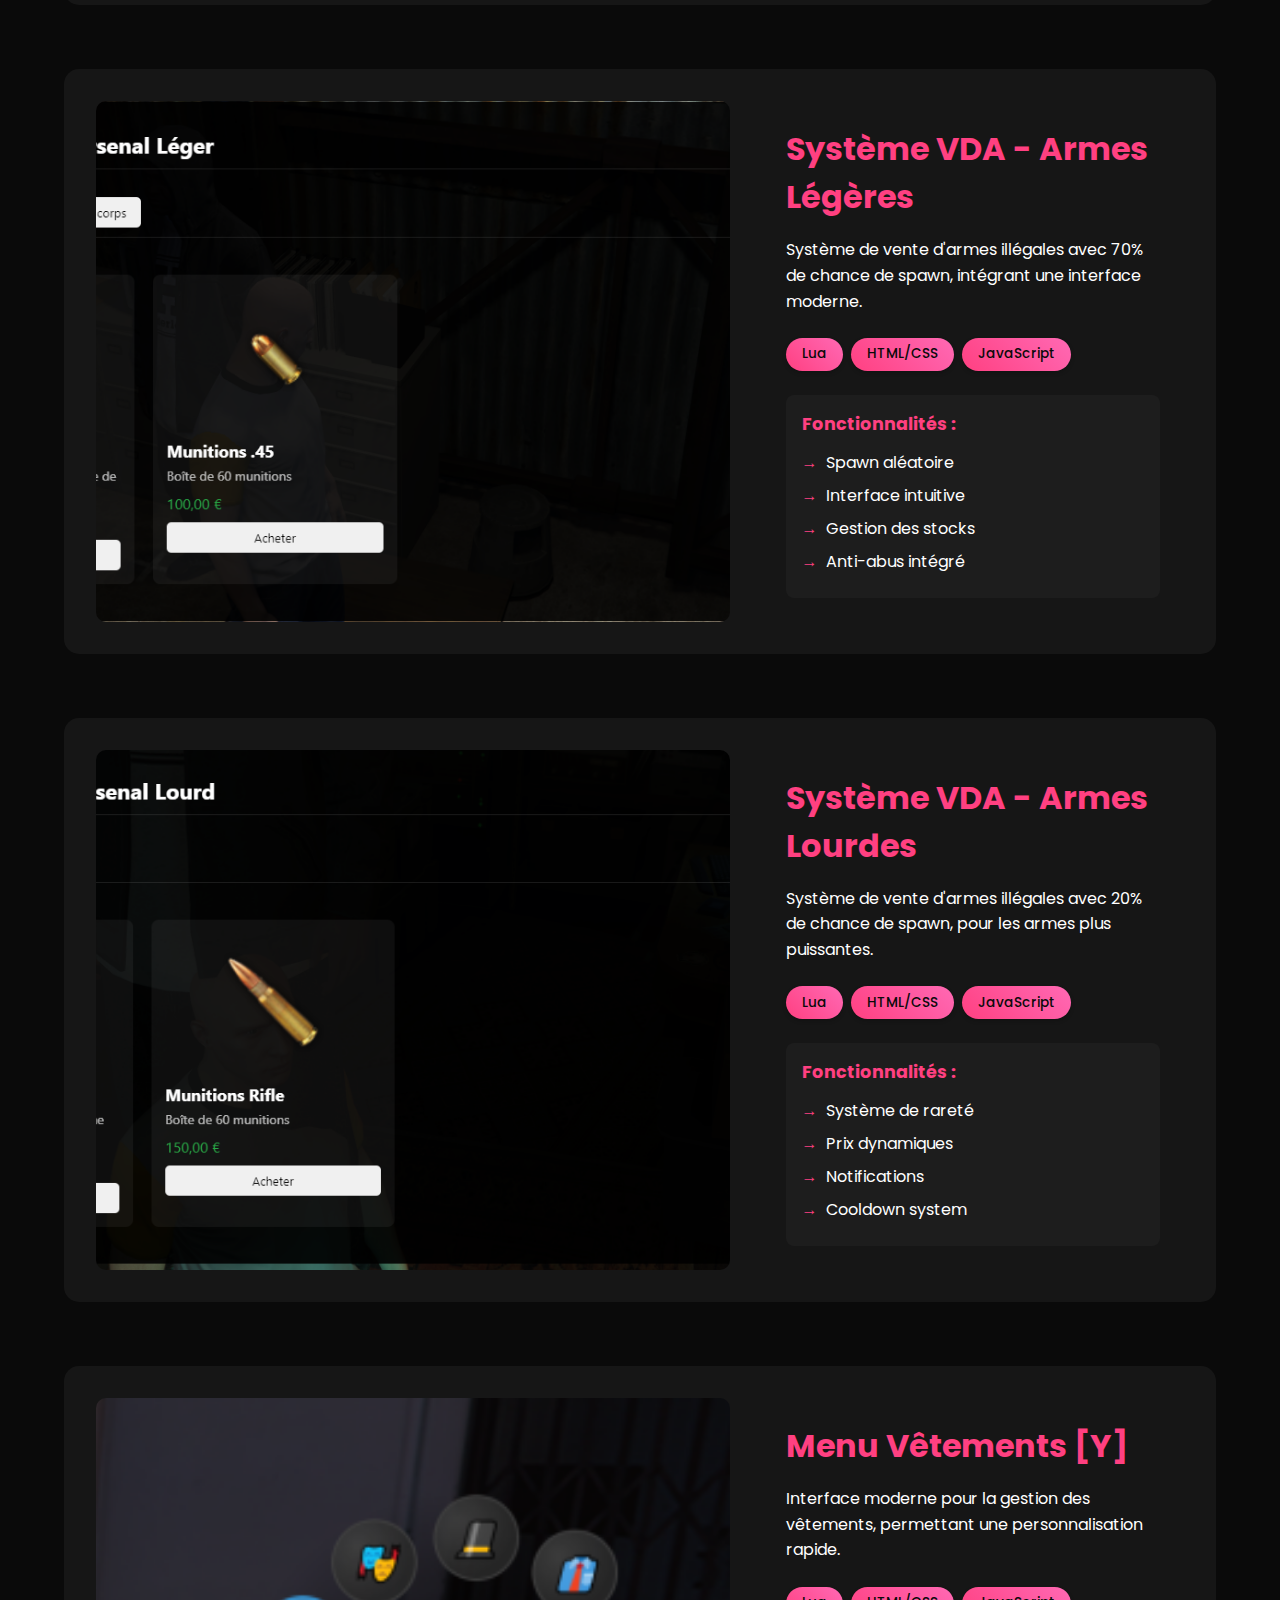
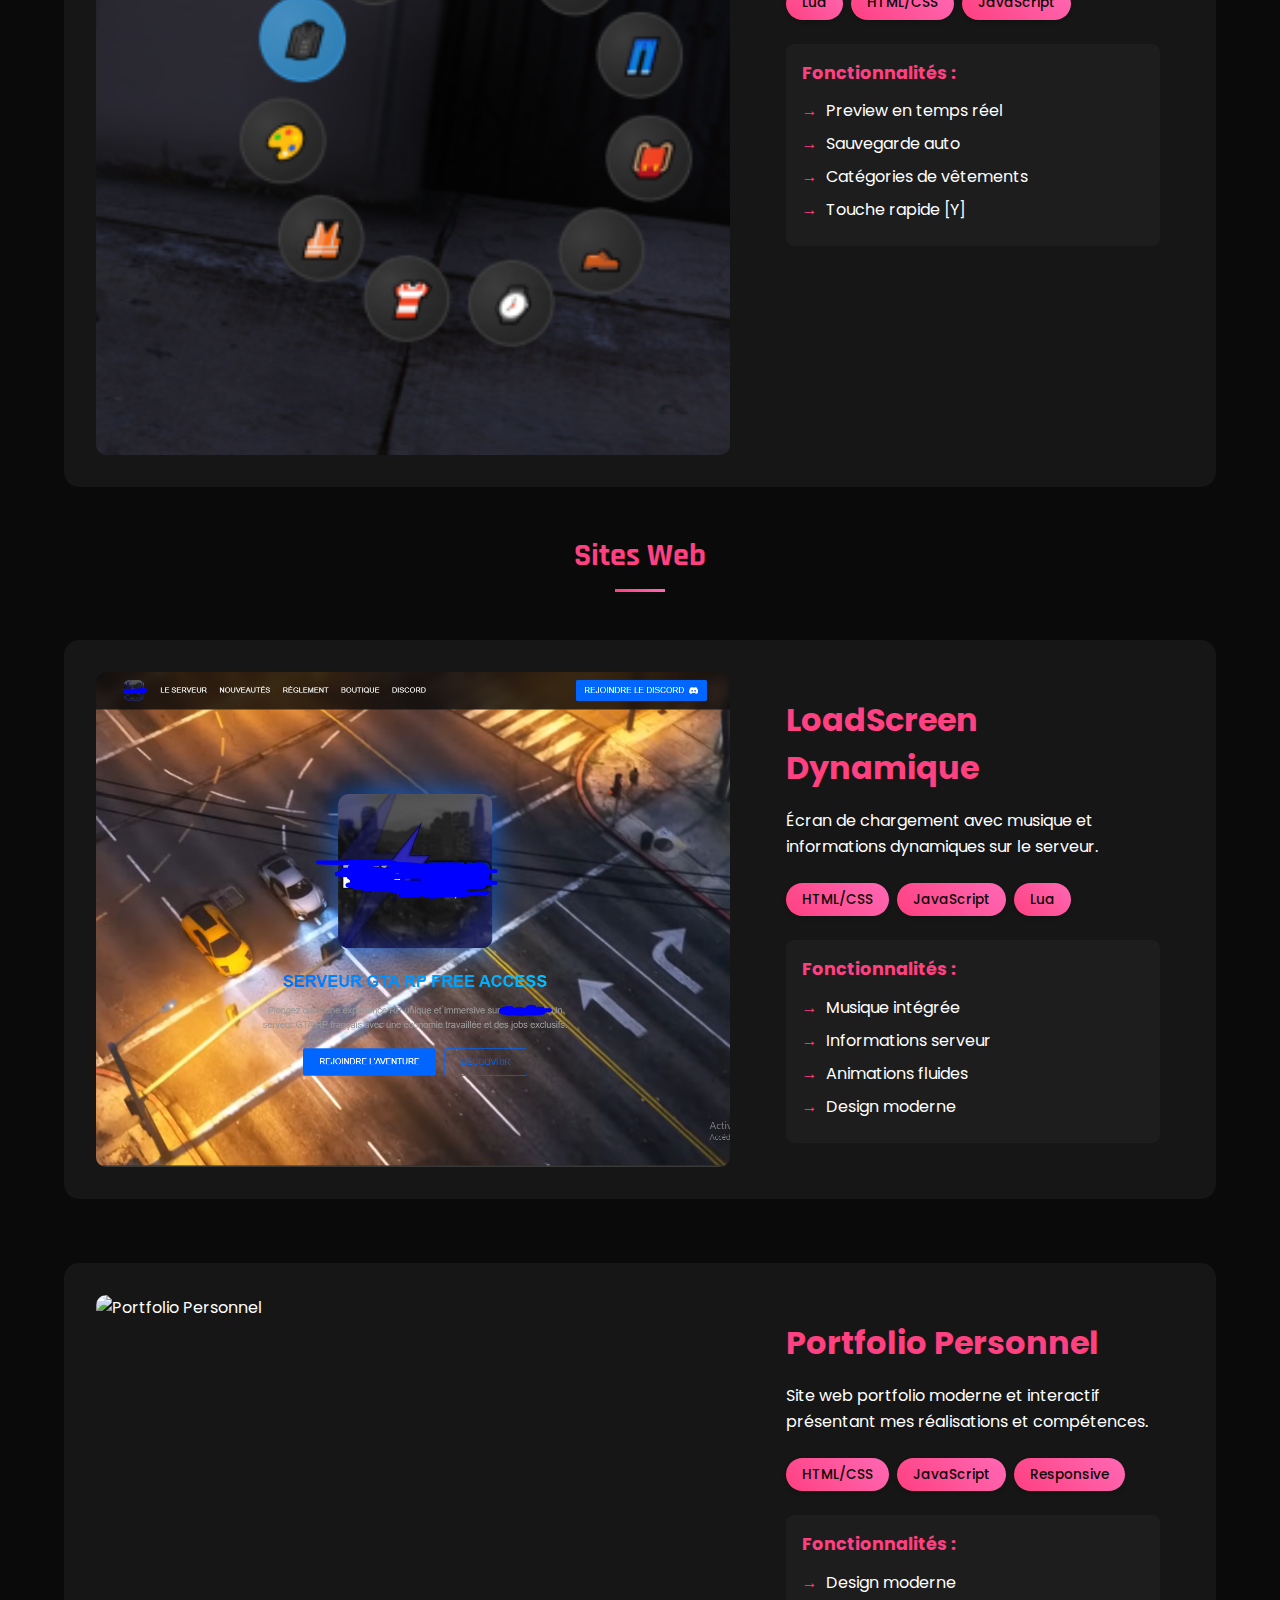
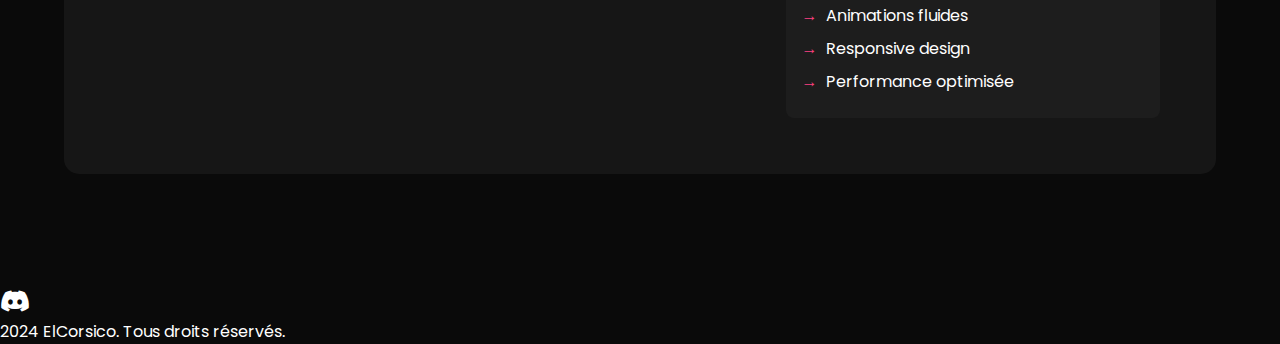
==== commit 1c602ec6: "feat: ajout du service site web et réorganisation des réalisations par catégorie" ====
--- a/realisations.html
+++ b/realisations.html
@@ -26,6 +26,7 @@
             <a href="index.html#home" class="nav-link">Accueil</a>
             <a href="index.html#services" class="nav-link">Services</a>
             <a href="index.html#portfolio" class="nav-link">Portfolio</a>
+            <a href="realisations.html" class="nav-link">Réalisations</a>
             <a href="index.html#contact" class="nav-link">Contact</a>
         </div>
     </nav>
@@ -33,6 +34,8 @@
     <section class="realisations-page">
         <h1 class="section-title" data-text="MES RÉALISATIONS">MES RÉALISATIONS</h1>
         
+        <!-- Section Scripts FiveM -->
+        <h2 class="section-subtitle">Scripts FiveM</h2>
         <div class="realisations-grid">
             <!-- Script de Customisation d'Armes -->
             <div class="realisation-item">
@@ -86,10 +89,89 @@
                 </div>
             </div>
 
+            <!-- VDA Armes Légères -->
+            <div class="realisation-item">
+                <div class="realisation-image">
+                    <img src="assets/vda-light.png" alt="VDA Armes Légères">
+                </div>
+                <div class="realisation-content">
+                    <h3>Système VDA - Armes Légères</h3>
+                    <p class="realisation-description">Système de vente d'armes illégales avec 70% de chance de spawn, intégrant une interface moderne.</p>
+                    <div class="realisation-tech">
+                        <span class="tech-tag">Lua</span>
+                        <span class="tech-tag">HTML/CSS</span>
+                        <span class="tech-tag">JavaScript</span>
+                    </div>
+                    <div class="realisation-features">
+                        <h4>Fonctionnalités :</h4>
+                        <ul>
+                            <li>Spawn aléatoire</li>
+                            <li>Interface intuitive</li>
+                            <li>Gestion des stocks</li>
+                            <li>Anti-abus intégré</li>
+                        </ul>
+                    </div>
+                </div>
+            </div>
+
+            <!-- VDA Armes Lourdes -->
+            <div class="realisation-item">
+                <div class="realisation-image">
+                    <img src="assets/vda-heavy.png" alt="VDA Armes Lourdes">
+                </div>
+                <div class="realisation-content">
+                    <h3>Système VDA - Armes Lourdes</h3>
+                    <p class="realisation-description">Système de vente d'armes illégales avec 20% de chance de spawn, pour les armes plus puissantes.</p>
+                    <div class="realisation-tech">
+                        <span class="tech-tag">Lua</span>
+                        <span class="tech-tag">HTML/CSS</span>
+                        <span class="tech-tag">JavaScript</span>
+                    </div>
+                    <div class="realisation-features">
+                        <h4>Fonctionnalités :</h4>
+                        <ul>
+                            <li>Système de rareté</li>
+                            <li>Prix dynamiques</li>
+                            <li>Notifications</li>
+                            <li>Cooldown system</li>
+                        </ul>
+                    </div>
+                </div>
+            </div>
+
+            <!-- Menu Vêtements -->
+            <div class="realisation-item">
+                <div class="realisation-image">
+                    <img src="assets/clothing-menu.PNG" alt="Menu Vêtements">
+                </div>
+                <div class="realisation-content">
+                    <h3>Menu Vêtements [Y]</h3>
+                    <p class="realisation-description">Interface moderne pour la gestion des vêtements, permettant une personnalisation rapide.</p>
+                    <div class="realisation-tech">
+                        <span class="tech-tag">Lua</span>
+                        <span class="tech-tag">HTML/CSS</span>
+                        <span class="tech-tag">JavaScript</span>
+                    </div>
+                    <div class="realisation-features">
+                        <h4>Fonctionnalités :</h4>
+                        <ul>
+                            <li>Preview en temps réel</li>
+                            <li>Sauvegarde auto</li>
+                            <li>Catégories de vêtements</li>
+                            <li>Touche rapide [Y]</li>
+                        </ul>
+                    </div>
+                </div>
+            </div>
+        </div>
+
+        <!-- Section Sites Web -->
+        <h2 class="section-subtitle">Sites Web</h2>
+        <div class="realisations-grid">
             <!-- LoadScreen Dynamique -->
             <div class="realisation-item">
                 <div class="realisation-image">
-                    <img src="assets/project3.PNG" alt="LoadScreen Dynamique">
+                    <img src="assets/project3.png" alt="LoadScreen Dynamique">
                 </div>
                 <div class="realisation-content">
                     <h3>LoadScreen Dynamique</h3>
@@ -110,77 +192,27 @@
                     </div>
                 </div>
             </div>
-
-            <!-- VDA Armes Légères -->
-            <div class="realisation-item">
-                <div class="realisation-image">
-                    <img src="assets/vda-light.PNG" alt="VDA Armes Légères">
-                </div>
-                <div class="realisation-content">
-                    <h3>Système VDA - Armes Légères</h3>
-                    <p class="realisation-description">Système de vente d'armes illégales avec 70% de chance de spawn, intégrant une interface moderne.</p>
-                    <div class="realisation-tech">
-                        <span class="tech-tag">Lua</span>
-                        <span class="tech-tag">HTML/CSS</span>
-                        <span class="tech-tag">JavaScript</span>
-                    </div>
-                    <div class="realisation-features">
-                        <h4>Fonctionnalités :</h4>
-                        <ul>
-                            <li>Spawn aléatoire</li>
-                            <li>Interface intuitive</li>
-                            <li>Gestion des stocks</li>
-                            <li>Anti-abus intégré</li>
-                        </ul>
-                    </div>
-                </div>
-            </div>
-
-            <!-- VDA Armes Lourdes -->
-            <div class="realisation-item">
-                <div class="realisation-image">
-                    <img src="assets/vda-heavy.PNG" alt="VDA Armes Lourdes">
-                </div>
-                <div class="realisation-content">
-                    <h3>Système VDA - Armes Lourdes</h3>
-                    <p class="realisation-description">Système de vente d'armes illégales avec 20% de chance de spawn, pour les armes plus puissantes.</p>
-                    <div class="realisation-tech">
-                        <span class="tech-tag">Lua</span>
-                        <span class="tech-tag">HTML/CSS</span>
-                        <span class="tech-tag">JavaScript</span>
-                    </div>
-                    <div class="realisation-features">
-                        <h4>Fonctionnalités :</h4>
-                        <ul>
-                            <li>Système de rareté</li>
-                            <li>Prix dynamiques</li>
-                            <li>Notifications</li>
-                            <li>Cooldown system</li>
-                        </ul>
-                    </div>
-                </div>
-            </div>
-
-            <!-- Menu Vêtements -->
-            <div class="realisation-item">
-                <div class="realisation-image">
-                    <img src="assets/clothing-menu.PNG" alt="Menu Vêtements">
-                </div>
-                <div class="realisation-content">
-                    <h3>Menu Vêtements [Y]</h3>
-                    <p class="realisation-description">Interface moderne pour la gestion des vêtements, permettant une personnalisation rapide.</p>
-                    <div class="realisation-tech">
-                        <span class="tech-tag">Lua</span>
-                        <span class="tech-tag">HTML/CSS</span>
-                        <span class="tech-tag">JavaScript</span>
-                    </div>
-                    <div class="realisation-features">
-                        <h4>Fonctionnalités :</h4>
-                        <ul>
-                            <li>Preview en temps réel</li>
-                            <li>Sauvegarde auto</li>
-                            <li>Catégories de vêtements</li>
-                            <li>Touche rapide [Y]</li>
+            
+            <!-- Portfolio Personnel -->
+            <div class="realisation-item">
+                <div class="realisation-image">
+                    <img src="assets/portfolio.png" alt="Portfolio Personnel">
+                </div>
+                <div class="realisation-content">
+                    <h3>Portfolio Personnel</h3>
+                    <p class="realisation-description">Site web portfolio moderne et interactif présentant mes réalisations et compétences.</p>
+                    <div class="realisation-tech">
+                        <span class="tech-tag">HTML/CSS</span>
+                        <span class="tech-tag">JavaScript</span>
+                        <span class="tech-tag">Responsive</span>
+                    </div>
+                    <div class="realisation-features">
+                        <h4>Fonctionnalités :</h4>
+                        <ul>
+                            <li>Design moderne</li>
+                            <li>Animations fluides</li>
+                            <li>Responsive design</li>
+                            <li>Performance optimisée</li>
                         </ul>
                     </div>
                 </div>
--- a/css/style.css
+++ b/css/style.css
@@ -254,6 +254,27 @@
     50% { clip-path: polygon(0 0, 100% 0, 100% 100%, 0 100%); }
 }
 
+.section-subtitle {
+    font-size: 2rem;
+    color: var(--accent-color);
+    text-align: center;
+    margin: 3rem 0 2rem;
+    font-family: 'Rajdhani', sans-serif;
+    position: relative;
+    padding-bottom: 1rem;
+}
+
+.section-subtitle::after {
+    content: '';
+    position: absolute;
+    bottom: 0;
+    left: 50%;
+    transform: translateX(-50%);
+    width: 50px;
+    height: 3px;
+    background: linear-gradient(45deg, var(--accent-color), var(--gradient-end));
+}
+
 .services-grid {
     display: grid;
     grid-template-columns: repeat(auto-fit, minmax(300px, 1fr));
@@ -630,6 +651,8 @@
     color: var(--text-color);
 }
 
+/* Suppression du style du bouton flottant qui n'est plus utilisé */
+
 /* Responsive design pour la page réalisations */
 @media (max-width: 1024px) {
     .realisation-item {
